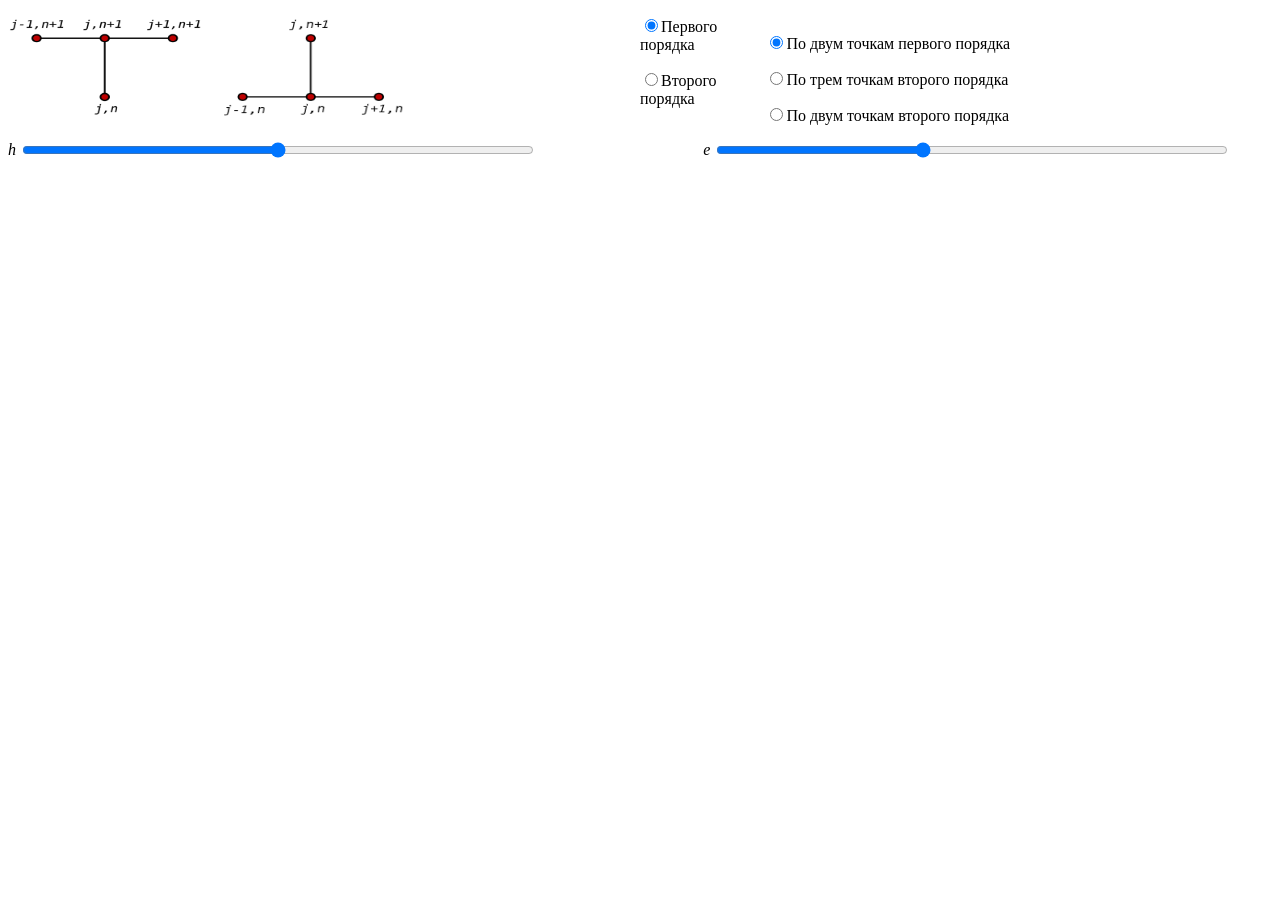
==== lab2/index.html @ ea085862 "l5 l6~ l7~~ kp l1-4 complete" ====
<!DOCTYPE html>
<html lang="en">
<head>
    <meta charset="UTF-8">
    <title>GUI</title>
    <script src="Matrix.js"></script>
    <script src="sle.js"></script>
    <script src="hyperbolic.js"></script>
    <script src="logic.js"></script>
    <script src="index.js" ></script>
    <script src="Chart.min.js"></script>
    <link rel="stylesheet" href="style.css">
</head>
<body>
    <div class="interface">
        <div class="method">
                <img class="met implict" src="img/implict.png" alt="implict" width="32%" height="100%">
                <img class="met explict" src="img/explict.png" alt="explict" width="32%" height="100%">
        </div>
        <div class="border">
            <p><input class="approx" type="radio" name="approximationType" id="twoFirst" checked="True">По двум точкам первого порядка</p>
            <p><input class="approx" type="radio" name="approximationType" id="threeSecond">По трем точкам второго порядка</p>
            <p><input class="approx" type="radio" name="approximationType" id="twoSecond">По двум точкам второго порядка</p>
        </div>
        <div class="aprox">
            <p><input class="app" type="radio" name="app" id="first" checked="True">Первого порядка</p>
            <p><input class="app" type="radio" name="app" id="second">Второго порядка</p>
        </div>
    </div>
    <div class="sliders">
        <div class="slider-tau">
            <span class="accuracy">h</span>
            <input type="range" class="tau" min="0.1" max="0.5" step="0.02">
        </div>
        <div class="slider-eps">
            <span class="accuracy">e</span>
            <input type="range" class="eps" min="0.05" max="0.1" step="0.02">
        </div>
    </div>
    <div class="container">
        <canvas id="Main"></canvas>
    </div>

    <div class="container2">
        <canvas id="Epsilon"></canvas>
    </div>
</body>
</html>
---- lab2/style.css ----
canvas {
    /*border: 1px dotted red;*/
}
.graphs {
    clear: both;
}

.container {
    float: left;
    margin: auto;
    height: 50%;
    width: 50%;
}
.container2 {
    float: right;
    margin: auto;
    height: 50%;
    width: 50%;
}
.eps, .tau {
    width: 90%;
    height: 10px;
}
.slider-eps {
    /*margin-top: 40px;*/
    width: 45%;
    float: right;
    font-style: italic;
    /*border: 1px solid grey;*/
}
.slider-tau {
    /*margin-top: 40px;*/
    width: 45%;
    float: left;
    font-style: italic;
    /*border: 1px solid grey;*/
}
.interface {
    float: top;
    height: 100px;
    width: 100%;
    /*border: 2px dotted lawngreen;*/
}

.method {
    float: left;
    width: 50%;
    height: 100%;
    /*border: 1px dotted red;*/
}
.border {
    float: right;
    width: 40%;
    height: 100%;
    border: 1px dotted white;
}
.aprox {
    /*float: left;*/
}
.sliders {
    margin-top: 2%;
    clear:both;
    height: 20px;
}
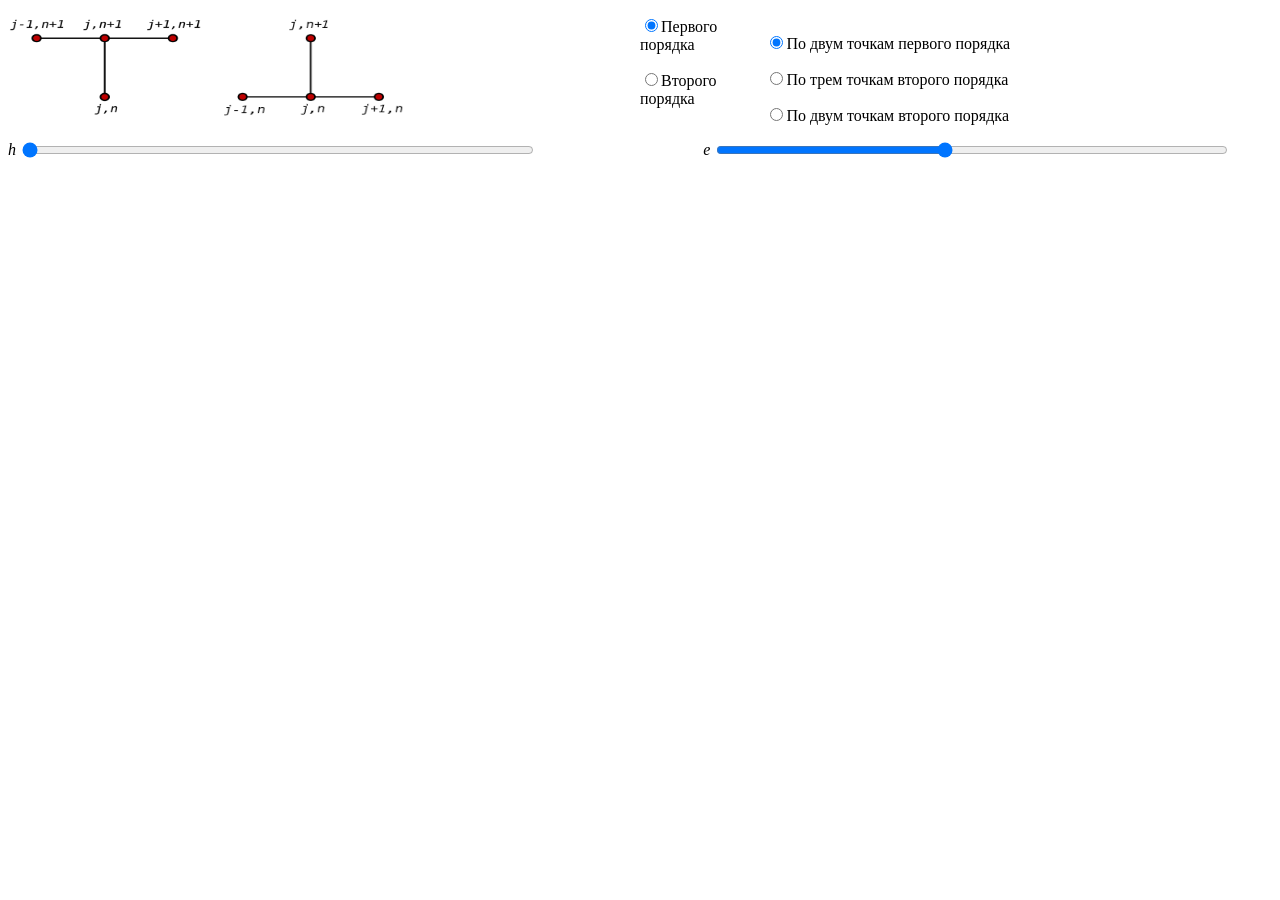
==== commit 5c08dcdd: "lab2 ant ~" ====
--- a/lab2/index.html
+++ b/lab2/index.html
@@ -7,6 +7,8 @@
     <script src="sle.js"></script>
     <script src="hyperbolic.js"></script>
     <script src="logic.js"></script>
+    <script src="TMASolve.js"></script>
+    <script src="method.js"></script>
     <script src="index.js" ></script>
     <script src="Chart.min.js"></script>
     <link rel="stylesheet" href="style.css">
@@ -30,11 +32,11 @@
     <div class="sliders">
         <div class="slider-tau">
             <span class="accuracy">h</span>
-            <input type="range" class="tau" min="0.1" max="0.5" step="0.02">
+            <input type="range" class="tau" min="100" max="1000" step="20" value="100">
         </div>
         <div class="slider-eps">
             <span class="accuracy">e</span>
-            <input type="range" class="eps" min="0.05" max="0.1" step="0.02">
+            <input type="range" class="eps" min="10" max="100" step="10" value="50">
         </div>
     </div>
     <div class="container">
